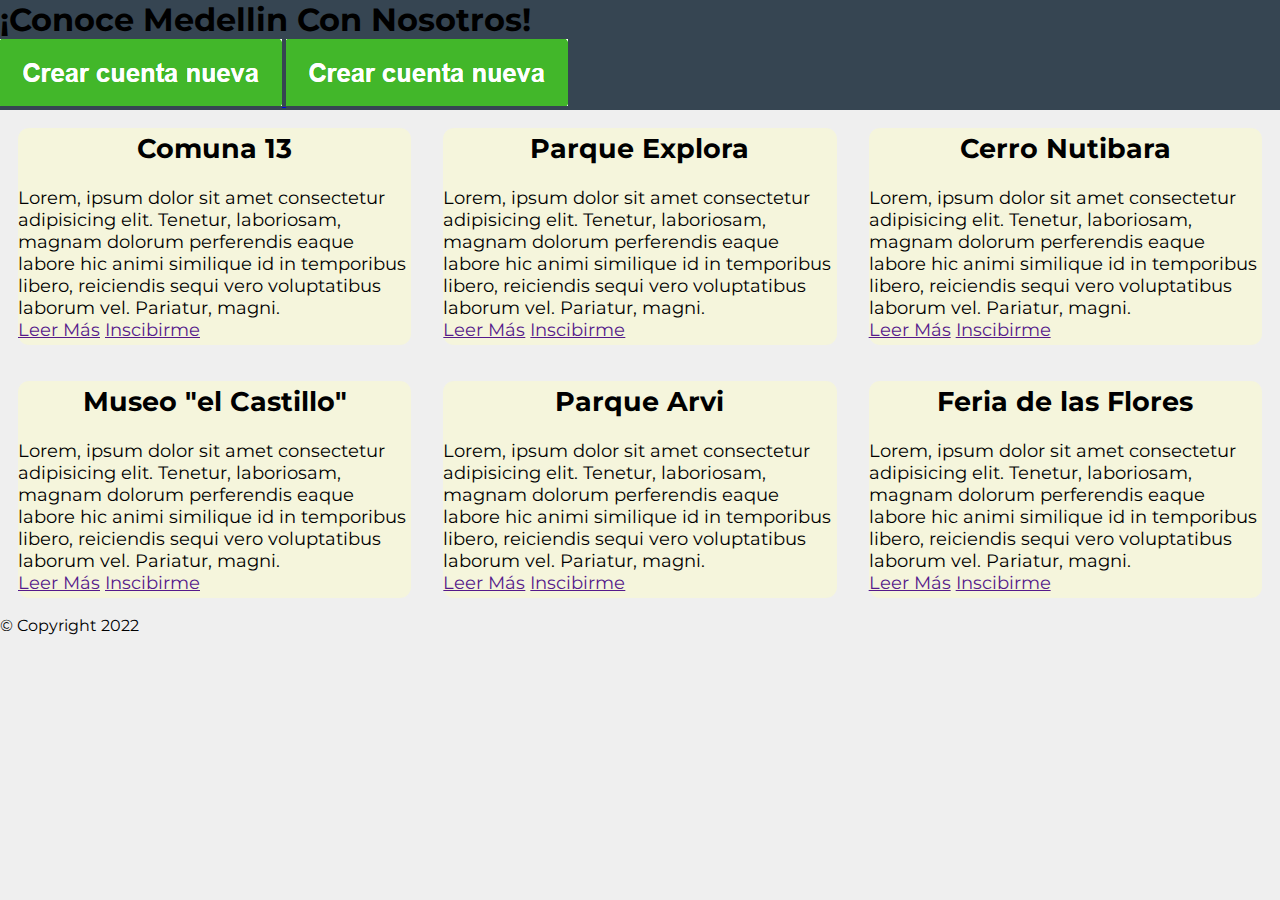
==== index.html @ aefee1b7 "fix html and css" ====
<!DOCTYPE html>
<html lang="en">
  <head>
    <meta charset="UTF-8" />
    <meta http-equiv="X-UA-Compatible" content="IE=edge" />
    <meta name="viewport" content="width=device-width, initial-scale=1.0" />
    <link rel="icon" href="imgs/icon.png" type="image/icon type" />
    <link rel="stylesheet" href="css/main.css" />
    <link rel="preconnect" href="https://fonts.googleapis.com" />
    <link rel="preconnect" href="https://fonts.gstatic.com" crossorigin />
    <link
      href="https://fonts.googleapis.com/css2?family=Montserrat:wght@200;400&family=Roboto+Mono:wght@100&display=swap"
      rel="stylesheet"
    />
    <title>The City Of Eternal Spring</title>
  </head>
  <body>
    <header>
      <span><h1>¡Conoce Medellin Con Nosotros!</h1></span>
      <a href="registro.html" type="blank"
        ><img src="imgs/crearCuenta.png" alt="" />
      </a>
      <a href="logIn.html" type="blank"
        ><img src="imgs/crearCuenta.png" alt="" />
      </a>
    </header>
    <section class="seccion1">
      <article>
        <h2>Comuna 13</h2>
        <img src="" alt="" />
        <p>
          Lorem, ipsum dolor sit amet consectetur adipisicing elit. Tenetur,
          laboriosam, magnam dolorum perferendis eaque labore hic animi
          similique id in temporibus libero, reiciendis sequi vero voluptatibus
          laborum vel. Pariatur, magni.
        </p>
        <a href="">Leer Más</a>
        <a href="">Inscibirme</a>
      </article>
      <article>
        <h2>Parque Explora</h2>
        <img src="" alt="" />
        <p>
          Lorem, ipsum dolor sit amet consectetur adipisicing elit. Tenetur,
          laboriosam, magnam dolorum perferendis eaque labore hic animi
          similique id in temporibus libero, reiciendis sequi vero voluptatibus
          laborum vel. Pariatur, magni.
        </p>
        <a href="">Leer Más</a>
        <a href="">Inscibirme</a>
      </article>
      <article>
        <h2>Cerro Nutibara</h2>
        <img src="" alt="" />
        <p>
          Lorem, ipsum dolor sit amet consectetur adipisicing elit. Tenetur,
          laboriosam, magnam dolorum perferendis eaque labore hic animi
          similique id in temporibus libero, reiciendis sequi vero voluptatibus
          laborum vel. Pariatur, magni.
        </p>
        <a href="">Leer Más</a>
        <a href="">Inscibirme</a>
      </article>
    </section>
    <section class="seccion2">
      <article>
        <h2>Museo "el Castillo"</h2>
        <img src="" alt="" />
        <p>
          Lorem, ipsum dolor sit amet consectetur adipisicing elit. Tenetur,
          laboriosam, magnam dolorum perferendis eaque labore hic animi
          similique id in temporibus libero, reiciendis sequi vero voluptatibus
          laborum vel. Pariatur, magni.
        </p>
        <a href="">Leer Más</a>
        <a href="">Inscibirme</a>
      </article>
      <article>
        <h2>Parque Arvi</h2>
        <img src="" alt="" />
        <p>
          Lorem, ipsum dolor sit amet consectetur adipisicing elit. Tenetur,
          laboriosam, magnam dolorum perferendis eaque labore hic animi
          similique id in temporibus libero, reiciendis sequi vero voluptatibus
          laborum vel. Pariatur, magni.
        </p>
        <a href="">Leer Más</a>
        <a href="">Inscibirme</a>
      </article>
      <article>
        <h2>Feria de las Flores</h2>
        <img src="" alt="" />
        <p>
          Lorem, ipsum dolor sit amet consectetur adipisicing elit. Tenetur,
          laboriosam, magnam dolorum perferendis eaque labore hic animi
          similique id in temporibus libero, reiciendis sequi vero voluptatibus
          laborum vel. Pariatur, magni.
        </p>
        <a href="">Leer Más</a>
        <a href="">Inscibirme</a>
      </article>
    </section>
    <footer>
      <section>
        <p>&copy; Copyright 2022</p>
      </section>
    </footer>
  </body>
</html>
---- css/main.css ----
* {
  margin: 0;
  padding: 0;
  box-sizing: boder-box;
}
html {
  font-family: "Montserrat", sans-serif;
}
body {
  background-color: #efefef;
}
header {
  background-color: #364552;
  float: inline;
}

.seccion1 {
  border: 5px;
  column-width: 33%;
  display: inline-flex;
  font-size: 18px;
  padding: 2px;
}
.seccion2 {
  border: 5px;
  column-width: 33%;
  display: inline-flex;
  font-size: 18px;
  padding: 2px;
}

section article {
  transition: box-shadow 0.3s ease;
  background-color: beige;
  margin: 1rem;
  border-radius: 0.7rem;
  padding: 0.25rem 0;
  cursor: pointer;
}
section article:hover {
  box-shadow: 0 0.1rem 0.4rem rgba(0, 0, 0, 3);
}
section h2 {
  text-align: center;
}

footer p {
  float: inline;
}
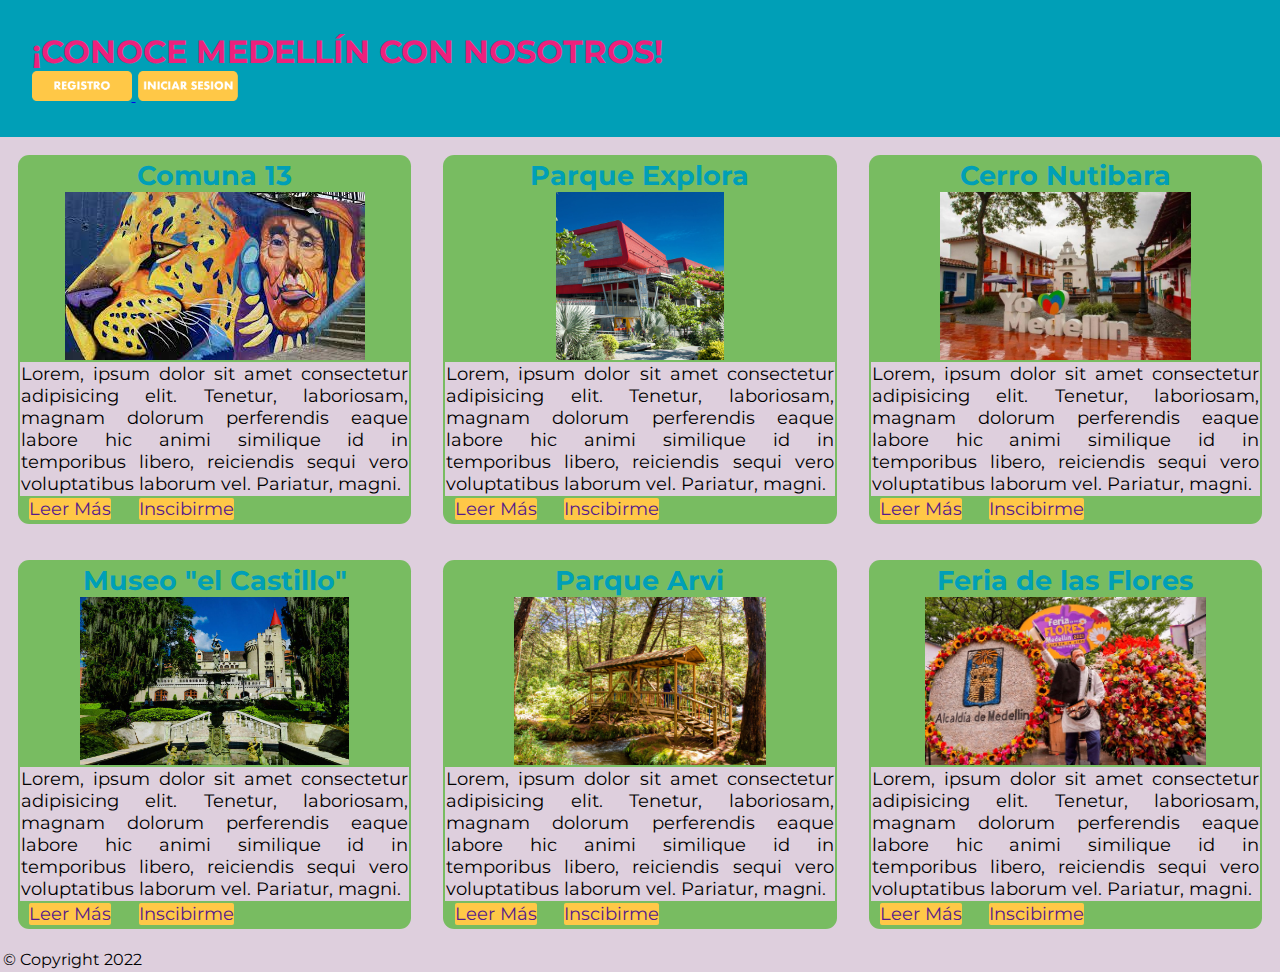
==== commit 250efefe: "images, change of css and html" ====
--- a/index.html
+++ b/index.html
@@ -16,88 +16,88 @@
   </head>
   <body>
     <header>
-      <span><h1>¡Conoce Medellin Con Nosotros!</h1></span>
+      <span><h1>¡CONOCE MEDELLÍN CON NOSOTROS!</h1></span>
       <a href="registro.html" type="blank"
-        ><img src="imgs/crearCuenta.png" alt="" />
+        ><img src="imgs/registro.png" height="30px" alt="" />
       </a>
       <a href="logIn.html" type="blank"
-        ><img src="imgs/crearCuenta.png" alt="" />
+        ><img src="imgs/iniciarSesion.png" height="30px" alt="" />
       </a>
     </header>
     <section class="seccion1">
       <article>
         <h2>Comuna 13</h2>
-        <img src="" alt="" />
+        <img src="imgs/comuna.png"height="168" alt="" />
         <p>
           Lorem, ipsum dolor sit amet consectetur adipisicing elit. Tenetur,
           laboriosam, magnam dolorum perferendis eaque labore hic animi
           similique id in temporibus libero, reiciendis sequi vero voluptatibus
           laborum vel. Pariatur, magni.
         </p>
-        <a href="">Leer Más</a>
-        <a href="">Inscibirme</a>
+        <a class="leer" href="">Leer Más</a>
+        <a class="ins"  href="">Inscibirme</a>
       </article>
       <article>
         <h2>Parque Explora</h2>
-        <img src="" alt="" />
+        <img src="imgs/parqueExplora.png"height="168" alt="" />
         <p>
           Lorem, ipsum dolor sit amet consectetur adipisicing elit. Tenetur,
           laboriosam, magnam dolorum perferendis eaque labore hic animi
           similique id in temporibus libero, reiciendis sequi vero voluptatibus
           laborum vel. Pariatur, magni.
         </p>
-        <a href="">Leer Más</a>
-        <a href="">Inscibirme</a>
+        <a class="leer" href="">Leer Más</a>
+        <a class="ins"  href="">Inscibirme</a>
       </article>
       <article>
         <h2>Cerro Nutibara</h2>
-        <img src="" alt="" />
+        <img src="imgs/cerroNutibara.png"height="168" alt="" />
         <p>
           Lorem, ipsum dolor sit amet consectetur adipisicing elit. Tenetur,
           laboriosam, magnam dolorum perferendis eaque labore hic animi
           similique id in temporibus libero, reiciendis sequi vero voluptatibus
           laborum vel. Pariatur, magni.
         </p>
-        <a href="">Leer Más</a>
-        <a href="">Inscibirme</a>
+        <a class="leer" href="">Leer Más</a>
+        <a class="ins"  href="">Inscibirme</a>
       </article>
     </section>
     <section class="seccion2">
       <article>
         <h2>Museo "el Castillo"</h2>
-        <img src="" alt="" />
+        <img src="imgs/castillo.png" height="168" alt="" />
         <p>
           Lorem, ipsum dolor sit amet consectetur adipisicing elit. Tenetur,
           laboriosam, magnam dolorum perferendis eaque labore hic animi
           similique id in temporibus libero, reiciendis sequi vero voluptatibus
           laborum vel. Pariatur, magni.
         </p>
-        <a href="">Leer Más</a>
-        <a href="">Inscibirme</a>
+        <a class="leer" href="">Leer Más</a>
+        <a class="ins"  href="">Inscibirme</a>
       </article>
       <article>
         <h2>Parque Arvi</h2>
-        <img src="" alt="" />
+        <img src="imgs/ParqueArvi.png" height="168px" alt="" />
         <p>
           Lorem, ipsum dolor sit amet consectetur adipisicing elit. Tenetur,
           laboriosam, magnam dolorum perferendis eaque labore hic animi
           similique id in temporibus libero, reiciendis sequi vero voluptatibus
           laborum vel. Pariatur, magni.
         </p>
-        <a href="">Leer Más</a>
-        <a href="">Inscibirme</a>
+        <a class="leer" href="">Leer Más</a>
+        <a class="ins"  href="">Inscibirme</a>
       </article>
       <article>
         <h2>Feria de las Flores</h2>
-        <img src="" alt="" />
+        <img src="imgs/feriaflores.png" height="168"alt="" />
         <p>
           Lorem, ipsum dolor sit amet consectetur adipisicing elit. Tenetur,
           laboriosam, magnam dolorum perferendis eaque labore hic animi
           similique id in temporibus libero, reiciendis sequi vero voluptatibus
           laborum vel. Pariatur, magni.
         </p>
-        <a href="">Leer Más</a>
-        <a href="">Inscibirme</a>
+        <a class="leer" href="">Leer Más</a>
+        <a class="ins"  href="">Inscibirme</a>
       </article>
     </section>
     <footer>
--- a/css/main.css
+++ b/css/main.css
@@ -7,11 +7,13 @@
   font-family: "Montserrat", sans-serif;
 }
 body {
-  background-color: #efefef;
+  background-color: #decfdd;
 }
 header {
-  background-color: #364552;
+  color: #ed217c;
+  background-color: #009fb7;
   float: inline;
+  padding: 2rem;
 }
 
 .seccion1 {
@@ -28,14 +30,40 @@
   font-size: 18px;
   padding: 2px;
 }
-
+section .leer{
+  margin: 0.7rem;
+  background-color: #ffc847;
+  text-decoration: none;
+  border-radius: 2px;
+  text-decoration: #364552;
+}
+section .ins{
+  margin: 0.7rem;
+  background-color: #ffc847;
+  text-decoration: none;
+  border-radius: 2px;
+  text-decoration: #364552;
+}
+section p{
+  margin: 2px;
+  padding: 1px;
+  background-color: #decfdd;
+  text-align: justify;
+}
+section h2{
+  color: #009fb7;
+}
 section article {
   transition: box-shadow 0.3s ease;
-  background-color: beige;
+  background-color: #78bc61;
   margin: 1rem;
   border-radius: 0.7rem;
   padding: 0.25rem 0;
   cursor: pointer;
+}
+section img{
+  display:block;
+  margin:auto
 }
 section article:hover {
   box-shadow: 0 0.1rem 0.4rem rgba(0, 0, 0, 3);
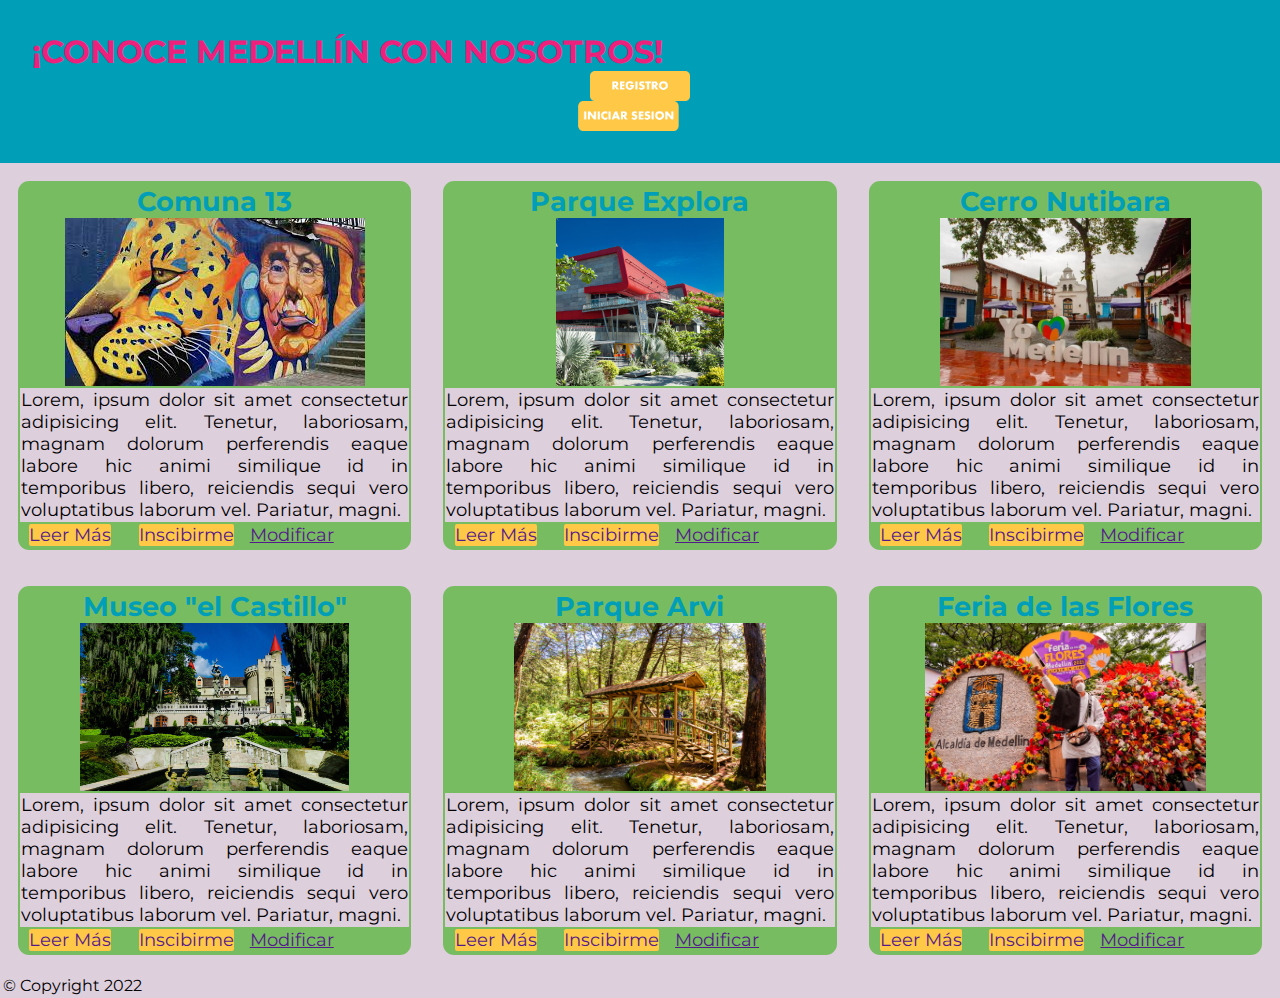
==== commit cf7f0275: "adding new features" ====
--- a/index.html
+++ b/index.html
@@ -1,109 +1,117 @@
-<!DOCTYPE html>
-<html lang="en">
-  <head>
-    <meta charset="UTF-8" />
-    <meta http-equiv="X-UA-Compatible" content="IE=edge" />
-    <meta name="viewport" content="width=device-width, initial-scale=1.0" />
-    <link rel="icon" href="imgs/icon.png" type="image/icon type" />
-    <link rel="stylesheet" href="css/main.css" />
-    <link rel="preconnect" href="https://fonts.googleapis.com" />
-    <link rel="preconnect" href="https://fonts.gstatic.com" crossorigin />
-    <link
-      href="https://fonts.googleapis.com/css2?family=Montserrat:wght@200;400&family=Roboto+Mono:wght@100&display=swap"
-      rel="stylesheet"
-    />
-    <title>The City Of Eternal Spring</title>
-  </head>
-  <body>
-    <header>
-      <span><h1>¡CONOCE MEDELLÍN CON NOSOTROS!</h1></span>
-      <a href="registro.html" type="blank"
-        ><img src="imgs/registro.png" height="30px" alt="" />
-      </a>
-      <a href="logIn.html" type="blank"
-        ><img src="imgs/iniciarSesion.png" height="30px" alt="" />
-      </a>
-    </header>
-    <section class="seccion1">
-      <article>
-        <h2>Comuna 13</h2>
-        <img src="imgs/comuna.png"height="168" alt="" />
-        <p>
-          Lorem, ipsum dolor sit amet consectetur adipisicing elit. Tenetur,
-          laboriosam, magnam dolorum perferendis eaque labore hic animi
-          similique id in temporibus libero, reiciendis sequi vero voluptatibus
-          laborum vel. Pariatur, magni.
-        </p>
-        <a class="leer" href="">Leer Más</a>
-        <a class="ins"  href="">Inscibirme</a>
-      </article>
-      <article>
-        <h2>Parque Explora</h2>
-        <img src="imgs/parqueExplora.png"height="168" alt="" />
-        <p>
-          Lorem, ipsum dolor sit amet consectetur adipisicing elit. Tenetur,
-          laboriosam, magnam dolorum perferendis eaque labore hic animi
-          similique id in temporibus libero, reiciendis sequi vero voluptatibus
-          laborum vel. Pariatur, magni.
-        </p>
-        <a class="leer" href="">Leer Más</a>
-        <a class="ins"  href="">Inscibirme</a>
-      </article>
-      <article>
-        <h2>Cerro Nutibara</h2>
-        <img src="imgs/cerroNutibara.png"height="168" alt="" />
-        <p>
-          Lorem, ipsum dolor sit amet consectetur adipisicing elit. Tenetur,
-          laboriosam, magnam dolorum perferendis eaque labore hic animi
-          similique id in temporibus libero, reiciendis sequi vero voluptatibus
-          laborum vel. Pariatur, magni.
-        </p>
-        <a class="leer" href="">Leer Más</a>
-        <a class="ins"  href="">Inscibirme</a>
-      </article>
-    </section>
-    <section class="seccion2">
-      <article>
-        <h2>Museo "el Castillo"</h2>
-        <img src="imgs/castillo.png" height="168" alt="" />
-        <p>
-          Lorem, ipsum dolor sit amet consectetur adipisicing elit. Tenetur,
-          laboriosam, magnam dolorum perferendis eaque labore hic animi
-          similique id in temporibus libero, reiciendis sequi vero voluptatibus
-          laborum vel. Pariatur, magni.
-        </p>
-        <a class="leer" href="">Leer Más</a>
-        <a class="ins"  href="">Inscibirme</a>
-      </article>
-      <article>
-        <h2>Parque Arvi</h2>
-        <img src="imgs/ParqueArvi.png" height="168px" alt="" />
-        <p>
-          Lorem, ipsum dolor sit amet consectetur adipisicing elit. Tenetur,
-          laboriosam, magnam dolorum perferendis eaque labore hic animi
-          similique id in temporibus libero, reiciendis sequi vero voluptatibus
-          laborum vel. Pariatur, magni.
-        </p>
-        <a class="leer" href="">Leer Más</a>
-        <a class="ins"  href="">Inscibirme</a>
-      </article>
-      <article>
-        <h2>Feria de las Flores</h2>
-        <img src="imgs/feriaflores.png" height="168"alt="" />
-        <p>
-          Lorem, ipsum dolor sit amet consectetur adipisicing elit. Tenetur,
-          laboriosam, magnam dolorum perferendis eaque labore hic animi
-          similique id in temporibus libero, reiciendis sequi vero voluptatibus
-          laborum vel. Pariatur, magni.
-        </p>
-        <a class="leer" href="">Leer Más</a>
-        <a class="ins"  href="">Inscibirme</a>
-      </article>
-    </section>
-    <footer>
-      <section>
-        <p>&copy; Copyright 2022</p>
-      </section>
-    </footer>
-  </body>
-</html>
+<!DOCTYPE html>
+<html lang="en">
+  <head>
+    <meta charset="UTF-8" />
+    <meta http-equiv="X-UA-Compatible" content="IE=edge" />
+    <meta name="viewport" content="width=device-width, initial-scale=1.0" />
+    <link rel="icon" href="imgs/icon.png" type="image/icon type" />
+    <link rel="stylesheet" href="css/main.css" />
+    <link rel="preconnect" href="https://fonts.googleapis.com" />
+    <link rel="preconnect" href="https://fonts.gstatic.com" crossorigin />
+    <link
+      href="https://fonts.googleapis.com/css2?family=Montserrat:wght@200;400&family=Roboto+Mono:wght@100&display=swap"
+      rel="stylesheet"
+    />
+    <title>The City Of Eternal Spring</title>
+  </head>
+  <body>
+    <header>
+      <span><h1>¡CONOCE MEDELLÍN CON NOSOTROS!</h1></span>
+      <section>
+        <a id="boton1" href="registro.html" type="blank"
+          ><img src="imgs/registro.png" height="30px" alt="" />
+        </a>
+        <a id="boton2" href="logIn.html" type="blank"
+          ><img src="imgs/iniciarSesion.png" height="30px" alt="" />
+        </a>
+      </section>
+    </header>
+    <section class="seccion1">
+      <article>
+        <h2>Comuna 13</h2>
+        <img src="imgs/comuna.png" height="168" alt="" />
+        <p>
+          Lorem, ipsum dolor sit amet consectetur adipisicing elit. Tenetur,
+          laboriosam, magnam dolorum perferendis eaque labore hic animi
+          similique id in temporibus libero, reiciendis sequi vero voluptatibus
+          laborum vel. Pariatur, magni.
+        </p>
+        <a class="leer" href="">Leer Más</a>
+        <a class="ins" href="">Inscibirme</a>
+        <a class="mod" href="">Modificar</a>
+      </article>
+      <article>
+        <h2>Parque Explora</h2>
+        <img src="imgs/parqueExplora.png" height="168" alt="" />
+        <p>
+          Lorem, ipsum dolor sit amet consectetur adipisicing elit. Tenetur,
+          laboriosam, magnam dolorum perferendis eaque labore hic animi
+          similique id in temporibus libero, reiciendis sequi vero voluptatibus
+          laborum vel. Pariatur, magni.
+        </p>
+        <a class="leer" href="">Leer Más</a>
+        <a class="ins" href="">Inscibirme</a>
+        <a class="mod" href="">Modificar</a>
+      </article>
+      <article>
+        <h2>Cerro Nutibara</h2>
+        <img src="imgs/cerroNutibara.png" height="168" alt="" />
+        <p>
+          Lorem, ipsum dolor sit amet consectetur adipisicing elit. Tenetur,
+          laboriosam, magnam dolorum perferendis eaque labore hic animi
+          similique id in temporibus libero, reiciendis sequi vero voluptatibus
+          laborum vel. Pariatur, magni.
+        </p>
+        <a class="leer" href="">Leer Más</a>
+        <a class="ins" href="">Inscibirme</a>
+        <a class="mod" href="">Modificar</a>
+      </article>
+    </section>
+    <section class="seccion2">
+      <article>
+        <h2>Museo "el Castillo"</h2>
+        <img src="imgs/castillo.png" height="168" alt="" />
+        <p>
+          Lorem, ipsum dolor sit amet consectetur adipisicing elit. Tenetur,
+          laboriosam, magnam dolorum perferendis eaque labore hic animi
+          similique id in temporibus libero, reiciendis sequi vero voluptatibus
+          laborum vel. Pariatur, magni.
+        </p>
+        <a class="leer" href="">Leer Más</a>
+        <a class="ins" href="">Inscibirme</a>
+        <a class="mod" href="">Modificar</a>
+      </article>
+      <article>
+        <h2>Parque Arvi</h2>
+        <img src="imgs/ParqueArvi.png" height="168px" alt="" />
+        <p>
+          Lorem, ipsum dolor sit amet consectetur adipisicing elit. Tenetur,
+          laboriosam, magnam dolorum perferendis eaque labore hic animi
+          similique id in temporibus libero, reiciendis sequi vero voluptatibus
+          laborum vel. Pariatur, magni.
+        </p>
+        <a class="leer" href="">Leer Más</a>
+        <a class="ins" href="">Inscibirme</a>
+        <a class="mod" href="">Modificar</a>
+      </article>
+      <article>
+        <h2>Feria de las Flores</h2>
+        <img src="imgs/feriaflores.png" height="168" alt="" />
+        <p>
+          Lorem, ipsum dolor sit amet consectetur adipisicing elit. Tenetur,
+          laboriosam, magnam dolorum perferendis eaque labore hic animi
+          similique id in temporibus libero, reiciendis sequi vero voluptatibus
+          laborum vel. Pariatur, magni.
+        </p>
+        <a class="leer" href="">Leer Más</a>
+        <a class="ins" href="">Inscibirme</a>
+        <a class="mod" href="">Modificar</a>
+      </article>
+    </section>
+    <footer>
+      <section>
+        <p>&copy; Copyright 2022</p>
+      </section>
+    </footer>
+  </body>
+</html>
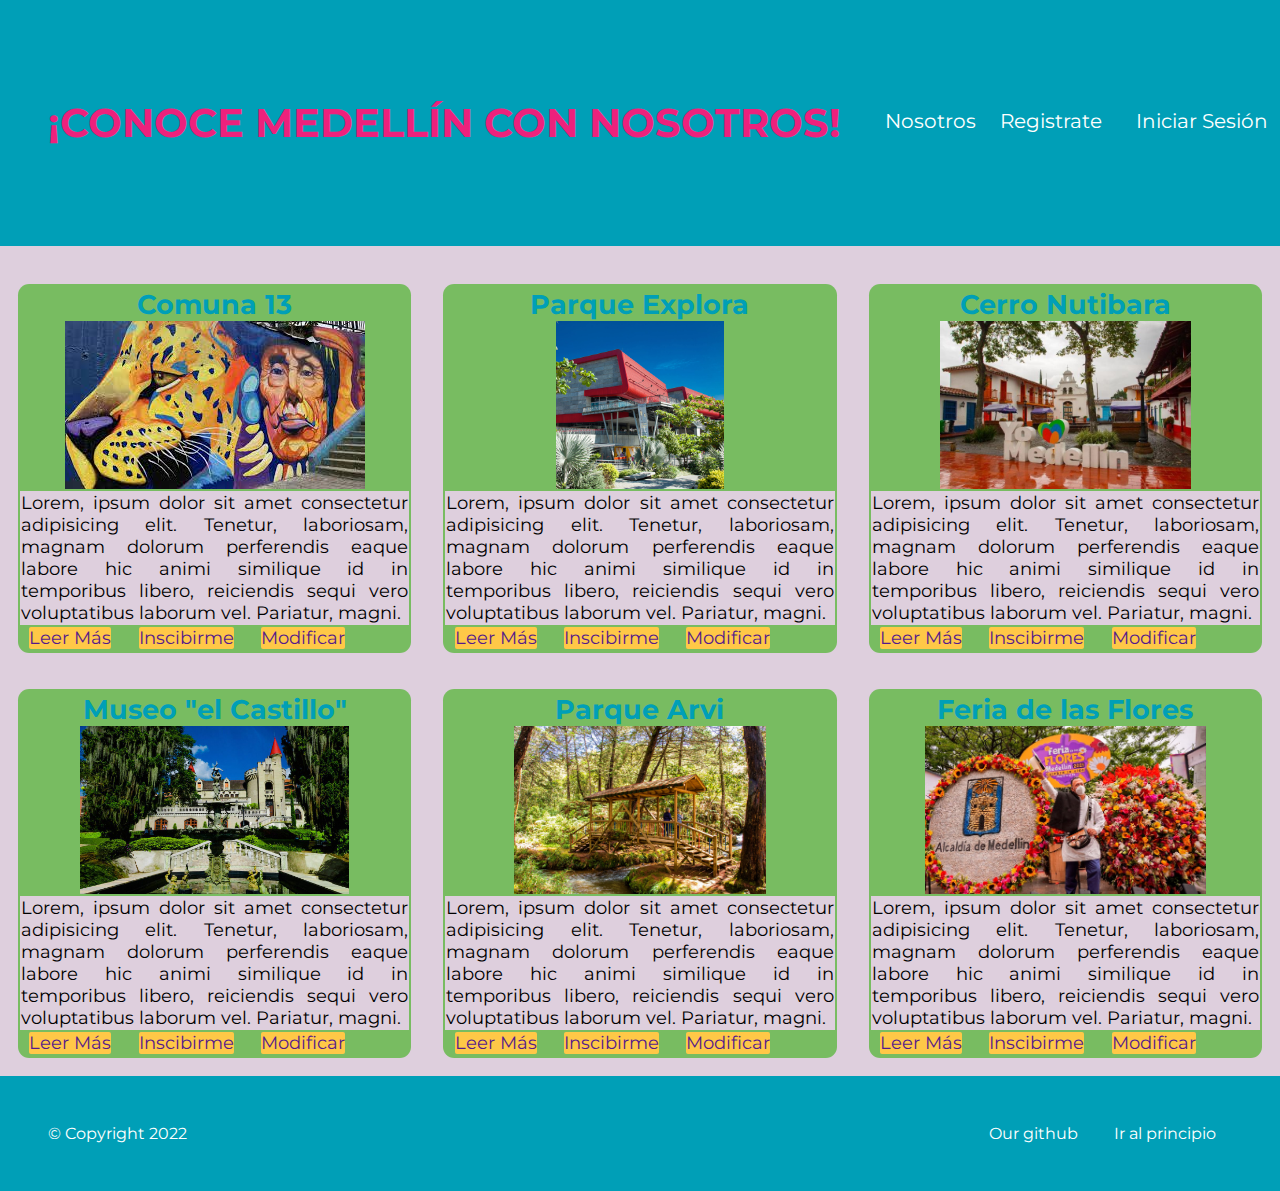
==== commit fb31be25: "html and css modification" ====
--- a/index.html
+++ b/index.html
@@ -15,16 +15,15 @@
     <title>The City Of Eternal Spring</title>
   </head>
   <body>
-    <header>
-      <span><h1>¡CONOCE MEDELLÍN CON NOSOTROS!</h1></span>
-      <section>
-        <a id="boton1" href="registro.html" type="blank"
-          ><img src="imgs/registro.png" height="30px" alt="" />
-        </a>
-        <a id="boton2" href="logIn.html" type="blank"
-          ><img src="imgs/iniciarSesion.png" height="30px" alt="" />
-        </a>
-      </section>
+    <header id="header">
+      <div class="logo">
+        <h1>¡CONOCE MEDELLÍN CON NOSOTROS!</h1>
+      </div>
+      <nav>
+        <a id="boton3" href="nosotros.html" target="blank">Nosotros</a>
+        <a id="boton1" href="registro.html" target="blank">Registrate </a>
+        <a id="boton2" href="logIn.html" target="blank">Iniciar Sesión </a>
+      </nav>
     </header>
     <section class="seccion1">
       <article>
@@ -36,9 +35,11 @@
           similique id in temporibus libero, reiciendis sequi vero voluptatibus
           laborum vel. Pariatur, magni.
         </p>
-        <a class="leer" href="">Leer Más</a>
-        <a class="ins" href="">Inscibirme</a>
-        <a class="mod" href="">Modificar</a>
+        <div>
+          <a class="leer" href="">Leer Más</a>
+          <a class="ins" href="">Inscibirme</a>
+          <a class="mod" href="">Modificar</a>
+        </div>
       </article>
       <article>
         <h2>Parque Explora</h2>
@@ -49,9 +50,11 @@
           similique id in temporibus libero, reiciendis sequi vero voluptatibus
           laborum vel. Pariatur, magni.
         </p>
-        <a class="leer" href="">Leer Más</a>
-        <a class="ins" href="">Inscibirme</a>
-        <a class="mod" href="">Modificar</a>
+        <div>
+          <a class="leer" href="">Leer Más</a>
+          <a class="ins" href="">Inscibirme</a>
+          <a class="mod" href="">Modificar</a>
+        </div>
       </article>
       <article>
         <h2>Cerro Nutibara</h2>
@@ -62,9 +65,11 @@
           similique id in temporibus libero, reiciendis sequi vero voluptatibus
           laborum vel. Pariatur, magni.
         </p>
-        <a class="leer" href="">Leer Más</a>
-        <a class="ins" href="">Inscibirme</a>
-        <a class="mod" href="">Modificar</a>
+        <div>
+          <a class="leer" href="">Leer Más</a>
+          <a class="ins" href="">Inscibirme</a>
+          <a class="mod" href="">Modificar</a>
+        </div>
       </article>
     </section>
     <section class="seccion2">
@@ -77,9 +82,11 @@
           similique id in temporibus libero, reiciendis sequi vero voluptatibus
           laborum vel. Pariatur, magni.
         </p>
-        <a class="leer" href="">Leer Más</a>
-        <a class="ins" href="">Inscibirme</a>
-        <a class="mod" href="">Modificar</a>
+        <div>
+          <a class="leer" href="">Leer Más</a>
+          <a class="ins" href="">Inscibirme</a>
+          <a class="mod" href="">Modificar</a>
+        </div>
       </article>
       <article>
         <h2>Parque Arvi</h2>
@@ -90,9 +97,11 @@
           similique id in temporibus libero, reiciendis sequi vero voluptatibus
           laborum vel. Pariatur, magni.
         </p>
-        <a class="leer" href="">Leer Más</a>
-        <a class="ins" href="">Inscibirme</a>
-        <a class="mod" href="">Modificar</a>
+        <div>
+          <a class="leer" href="">Leer Más</a>
+          <a class="ins" href="">Inscibirme</a>
+          <a class="mod" href="">Modificar</a>
+        </div>
       </article>
       <article>
         <h2>Feria de las Flores</h2>
@@ -103,15 +112,19 @@
           similique id in temporibus libero, reiciendis sequi vero voluptatibus
           laborum vel. Pariatur, magni.
         </p>
-        <a class="leer" href="">Leer Más</a>
-        <a class="ins" href="">Inscibirme</a>
-        <a class="mod" href="">Modificar</a>
+        <div>
+          <a class="leer" href="">Leer Más</a>
+          <a class="ins" href="">Inscibirme</a>
+          <a class="mod" href="">Modificar</a>
+        </div>
       </article>
     </section>
     <footer>
       <section>
-        <p>&copy; Copyright 2022</p>
+        <a href="https://github.com/mariagomezv/amazingPlaces">Our github</a>
+        <a href="#header">Ir al principio</a>
       </section>
+      <p>&copy; Copyright 2022</p>
     </footer>
   </body>
 </html>
--- a/css/main.css
+++ b/css/main.css
@@ -9,13 +9,46 @@
 body {
   background-color: #decfdd;
 }
+header{
+  background-color: #009fb7;
+  padding: 3rem;
+  line-height: 200px;
+  margin-bottom: 20px;
+}
 header {
+  background-color: #009fb7;
+  width: 100%;
+  overflow: hidden;
+  margin-bottom: 20px;
+}
+header .logo{
   color: #ed217c;
-  background-color: #009fb7;
-  float: inline;
-  padding: 2rem;
+  font-size:20px; 
+  line-height : 150px;
+  float: left;
 }
-
+header nav{
+  float: right;
+  line-height: 150px;
+}
+ header nav a{
+  display: inline-block;
+  color: #ffff;
+  text-decoration: none;
+  padding: 10px 10px;
+  line-height: normal;
+  font-size: 20px;
+  -webkit-transition: all 500ms ease;
+  -o-transition: all 500ms ease;
+  transition: all 500ms ease;
+}
+header #boton2{
+  margin: 0 50px 0 10px;
+}
+header nav a:hover{
+  background: #ffc847 ;
+  border-radius: 50px;
+} 
 .seccion1 {
   border: 5px;
   column-width: 33%;
@@ -38,6 +71,13 @@
   text-decoration: #364552;
 }
 section .ins{
+  margin: 0.7rem;
+  background-color: #ffc847;
+  text-decoration: none;
+  border-radius: 2px;
+  text-decoration: #364552;
+}
+section .mod{
   margin: 0.7rem;
   background-color: #ffc847;
   text-decoration: none;
@@ -71,7 +111,18 @@
 section h2 {
   text-align: center;
 }
-
-footer p {
-  float: inline;
+footer{
+  background-color: #009fb7;
+  padding: 3rem;
+  color: #ffff;
 }
+footer section{ 
+  float: right;
+  align-items: center;
+  background: none;
+}
+footer a{
+  color: #ffff;
+  text-decoration: none;
+  padding: 1rem;
+}
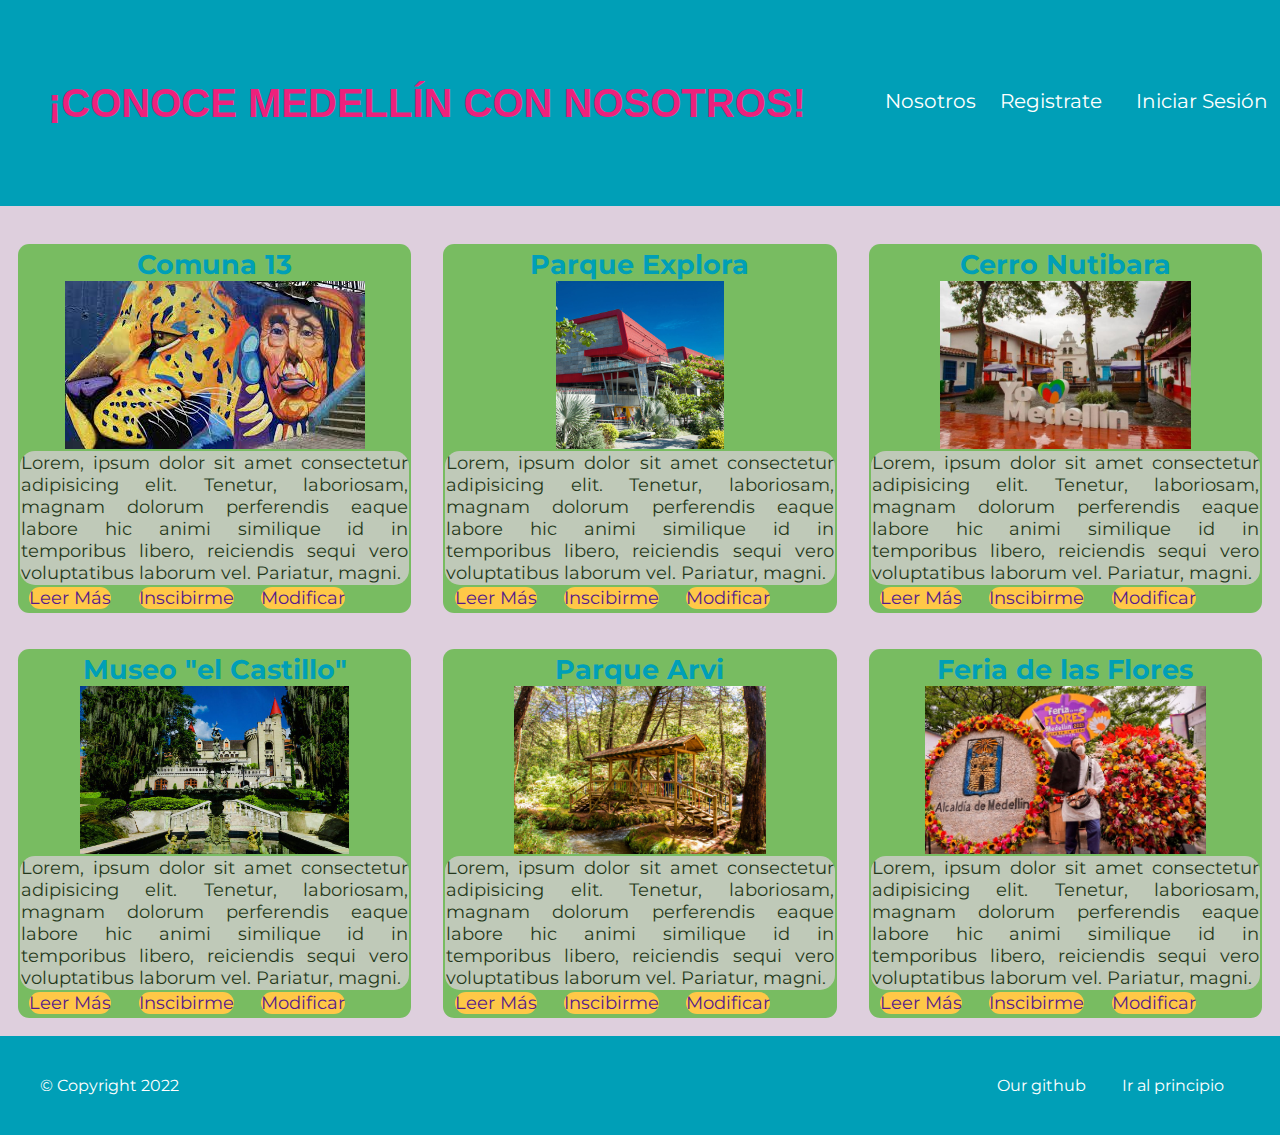
==== commit 26e75ad6: "login and registro modified css and html" ====
--- a/index.html
+++ b/index.html
@@ -16,6 +16,7 @@
   </head>
   <body>
     <header id="header">
+      <!-- <img src="imgs/primavera.png" alt=""> -->
       <div class="logo">
         <h1>¡CONOCE MEDELLÍN CON NOSOTROS!</h1>
       </div>
--- a/css/main.css
+++ b/css/main.css
@@ -24,12 +24,13 @@
 header .logo{
   color: #ed217c;
   font-size:20px; 
-  line-height : 150px;
+  line-height : 110px;
   float: left;
+  font-family: 'Gill Sans', 'Gill Sans MT', Calibri, 'Trebuchet MS', sans-serif;
 }
 header nav{
   float: right;
-  line-height: 150px;
+  line-height: 110px;
 }
  header nav a{
   display: inline-block;
@@ -69,6 +70,7 @@
   text-decoration: none;
   border-radius: 2px;
   text-decoration: #364552;
+  border-radius: 15px;
 }
 section .ins{
   margin: 0.7rem;
@@ -76,6 +78,7 @@
   text-decoration: none;
   border-radius: 2px;
   text-decoration: #364552;
+  border-radius: 15px;
 }
 section .mod{
   margin: 0.7rem;
@@ -83,12 +86,15 @@
   text-decoration: none;
   border-radius: 2px;
   text-decoration: #364552;
+  border-radius: 15px;
 }
 section p{
   margin: 2px;
   padding: 1px;
   background-color: #decfdd;
   text-align: justify;
+  opacity: 70%;
+  border-radius: 15px;
 }
 section h2{
   color: #009fb7;
@@ -113,7 +119,7 @@
 }
 footer{
   background-color: #009fb7;
-  padding: 3rem;
+  padding: 2.5rem;
   color: #ffff;
 }
 footer section{ 
@@ -126,3 +132,4 @@
   text-decoration: none;
   padding: 1rem;
 }
+
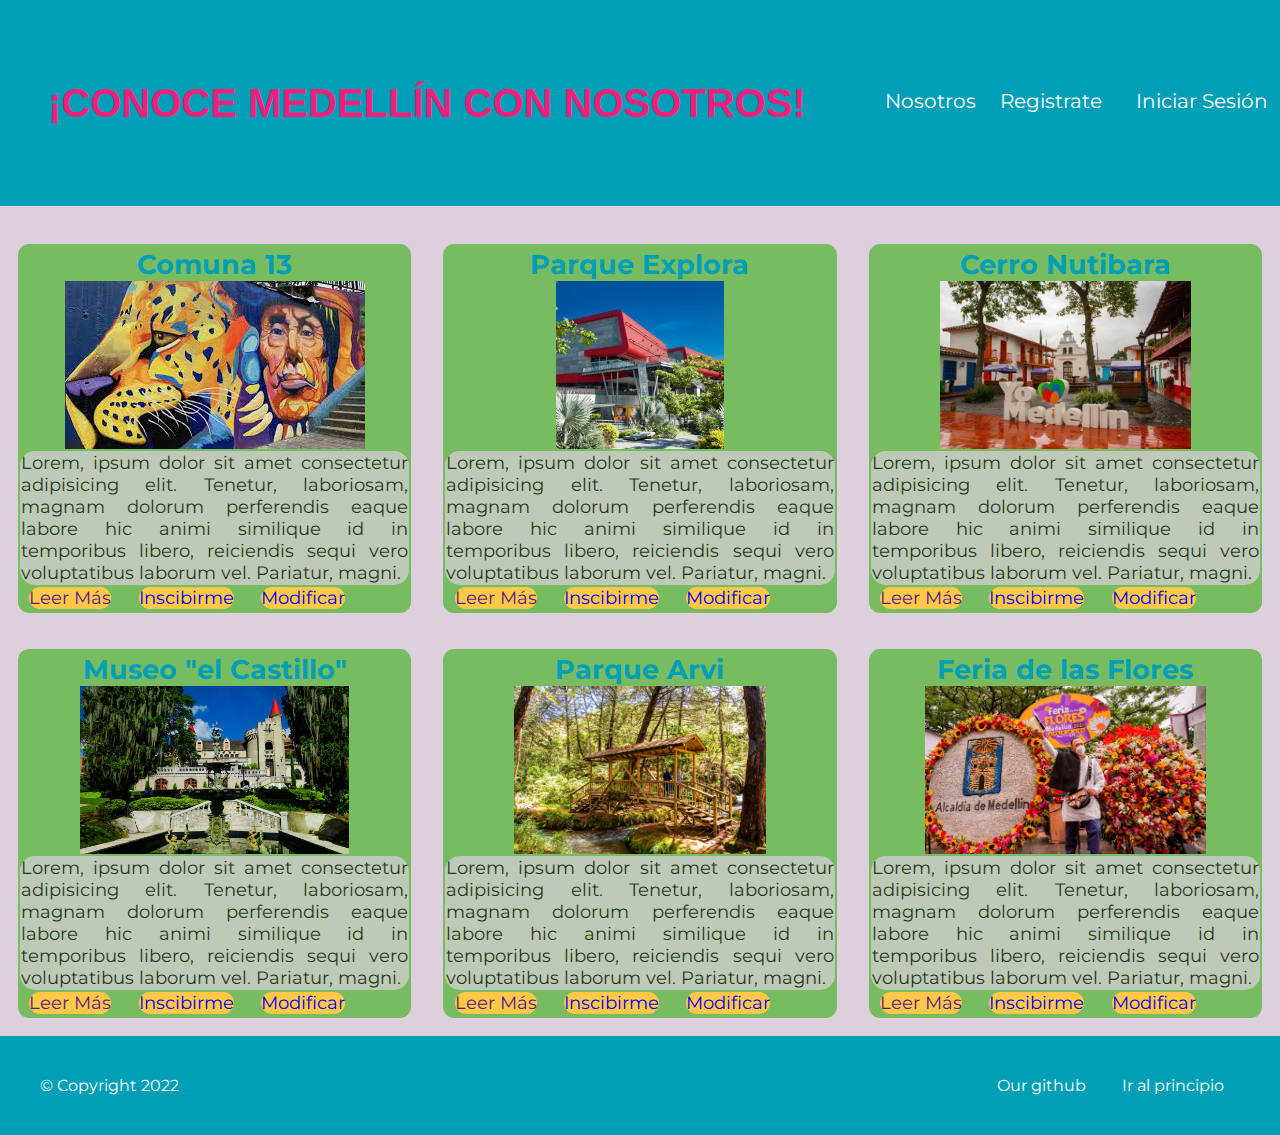
==== commit 923b69ca: "Add pagex in progress" ====
--- a/index.html
+++ b/index.html
@@ -38,8 +38,8 @@
         </p>
         <div>
           <a class="leer" href="">Leer Más</a>
-          <a class="ins" href="">Inscibirme</a>
-          <a class="mod" href="">Modificar</a>
+          <a class="ins" href="pagex.html">Inscibirme</a>
+          <a class="mod" href="pagex.html">Modificar</a>
         </div>
       </article>
       <article>
@@ -53,8 +53,8 @@
         </p>
         <div>
           <a class="leer" href="">Leer Más</a>
-          <a class="ins" href="">Inscibirme</a>
-          <a class="mod" href="">Modificar</a>
+          <a class="ins" href="pagex.html">Inscibirme</a>
+          <a class="mod" href="pagex.html">Modificar</a>
         </div>
       </article>
       <article>
@@ -68,8 +68,8 @@
         </p>
         <div>
           <a class="leer" href="">Leer Más</a>
-          <a class="ins" href="">Inscibirme</a>
-          <a class="mod" href="">Modificar</a>
+          <a class="ins" href="pagex.html">Inscibirme</a>
+          <a class="mod" href="pagex.html">Modificar</a>
         </div>
       </article>
     </section>
@@ -85,8 +85,8 @@
         </p>
         <div>
           <a class="leer" href="">Leer Más</a>
-          <a class="ins" href="">Inscibirme</a>
-          <a class="mod" href="">Modificar</a>
+          <a class="ins" href="pagex.html">Inscibirme</a>
+          <a class="mod" href="pagex.html">Modificar</a>
         </div>
       </article>
       <article>
@@ -100,8 +100,8 @@
         </p>
         <div>
           <a class="leer" href="">Leer Más</a>
-          <a class="ins" href="">Inscibirme</a>
-          <a class="mod" href="">Modificar</a>
+          <a class="ins" href="pagex.html">Inscibirme</a>
+          <a class="mod" href="pagex.html">Modificar</a>
         </div>
       </article>
       <article>
@@ -115,8 +115,8 @@
         </p>
         <div>
           <a class="leer" href="">Leer Más</a>
-          <a class="ins" href="">Inscibirme</a>
-          <a class="mod" href="">Modificar</a>
+          <a class="ins" href="pagex.html">Inscibirme</a>
+          <a class="mod" href="pagex.html">Modificar</a>
         </div>
       </article>
     </section>
--- a/css/main.css
+++ b/css/main.css
@@ -132,4 +132,16 @@
   text-decoration: none;
   padding: 1rem;
 }
-
+.nosotros h1{
+  text-align: center;
+}
+.superior {
+  border: 5px;
+  column-width: 50%;
+  display: inline-flexbox;
+  font-size: 18px;
+  padding: 2px;
+}
+.nosotros{
+  text-align: center;
+}
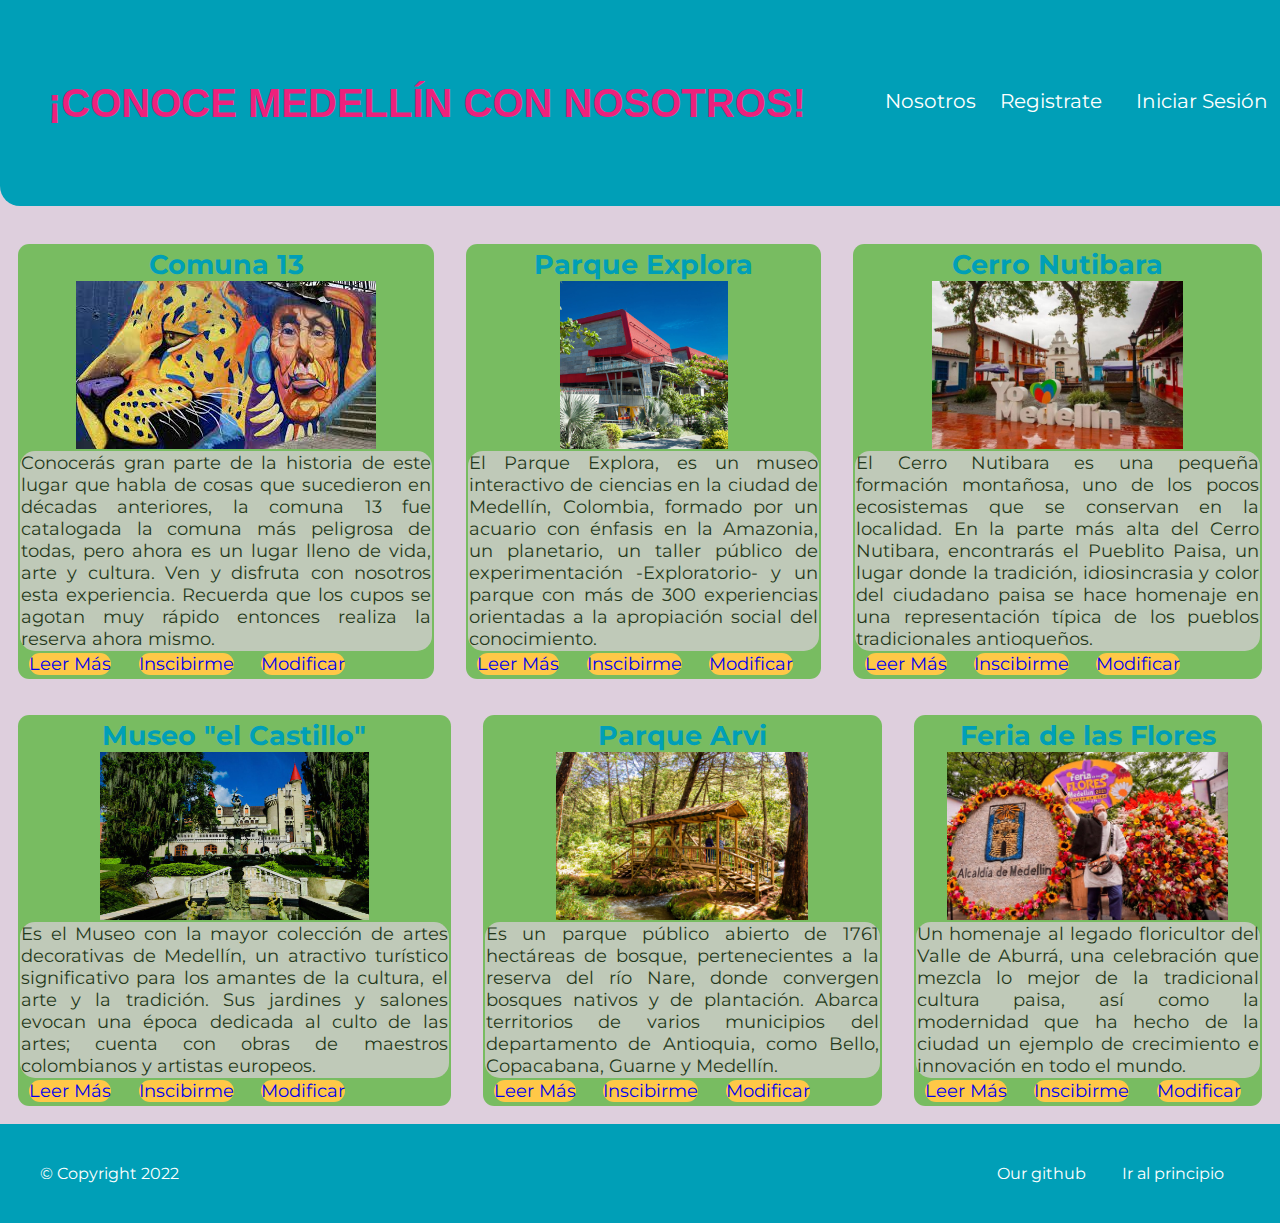
==== commit c230c3e4: "change the text on index.html" ====
--- a/index.html
+++ b/index.html
@@ -26,100 +26,107 @@
         <a id="boton2" href="logIn.html" target="blank">Iniciar Sesión </a>
       </nav>
     </header>
-    <section class="seccion1">
-      <article>
-        <h2>Comuna 13</h2>
-        <img src="imgs/comuna.png" height="168" alt="" />
-        <p>
-          Lorem, ipsum dolor sit amet consectetur adipisicing elit. Tenetur,
-          laboriosam, magnam dolorum perferendis eaque labore hic animi
-          similique id in temporibus libero, reiciendis sequi vero voluptatibus
-          laborum vel. Pariatur, magni.
-        </p>
-        <div>
-          <a class="leer" href="">Leer Más</a>
-          <a class="ins" href="pagex.html">Inscibirme</a>
-          <a class="mod" href="pagex.html">Modificar</a>
-        </div>
-      </article>
-      <article>
-        <h2>Parque Explora</h2>
-        <img src="imgs/parqueExplora.png" height="168" alt="" />
-        <p>
-          Lorem, ipsum dolor sit amet consectetur adipisicing elit. Tenetur,
-          laboriosam, magnam dolorum perferendis eaque labore hic animi
-          similique id in temporibus libero, reiciendis sequi vero voluptatibus
-          laborum vel. Pariatur, magni.
-        </p>
-        <div>
-          <a class="leer" href="">Leer Más</a>
-          <a class="ins" href="pagex.html">Inscibirme</a>
-          <a class="mod" href="pagex.html">Modificar</a>
-        </div>
-      </article>
-      <article>
-        <h2>Cerro Nutibara</h2>
-        <img src="imgs/cerroNutibara.png" height="168" alt="" />
-        <p>
-          Lorem, ipsum dolor sit amet consectetur adipisicing elit. Tenetur,
-          laboriosam, magnam dolorum perferendis eaque labore hic animi
-          similique id in temporibus libero, reiciendis sequi vero voluptatibus
-          laborum vel. Pariatur, magni.
-        </p>
-        <div>
-          <a class="leer" href="">Leer Más</a>
-          <a class="ins" href="pagex.html">Inscibirme</a>
-          <a class="mod" href="pagex.html">Modificar</a>
-        </div>
-      </article>
-    </section>
-    <section class="seccion2">
-      <article>
-        <h2>Museo "el Castillo"</h2>
-        <img src="imgs/castillo.png" height="168" alt="" />
-        <p>
-          Lorem, ipsum dolor sit amet consectetur adipisicing elit. Tenetur,
-          laboriosam, magnam dolorum perferendis eaque labore hic animi
-          similique id in temporibus libero, reiciendis sequi vero voluptatibus
-          laborum vel. Pariatur, magni.
-        </p>
-        <div>
-          <a class="leer" href="">Leer Más</a>
-          <a class="ins" href="pagex.html">Inscibirme</a>
-          <a class="mod" href="pagex.html">Modificar</a>
-        </div>
-      </article>
-      <article>
-        <h2>Parque Arvi</h2>
-        <img src="imgs/ParqueArvi.png" height="168px" alt="" />
-        <p>
-          Lorem, ipsum dolor sit amet consectetur adipisicing elit. Tenetur,
-          laboriosam, magnam dolorum perferendis eaque labore hic animi
-          similique id in temporibus libero, reiciendis sequi vero voluptatibus
-          laborum vel. Pariatur, magni.
-        </p>
-        <div>
-          <a class="leer" href="">Leer Más</a>
-          <a class="ins" href="pagex.html">Inscibirme</a>
-          <a class="mod" href="pagex.html">Modificar</a>
-        </div>
-      </article>
-      <article>
-        <h2>Feria de las Flores</h2>
-        <img src="imgs/feriaflores.png" height="168" alt="" />
-        <p>
-          Lorem, ipsum dolor sit amet consectetur adipisicing elit. Tenetur,
-          laboriosam, magnam dolorum perferendis eaque labore hic animi
-          similique id in temporibus libero, reiciendis sequi vero voluptatibus
-          laborum vel. Pariatur, magni.
-        </p>
-        <div>
-          <a class="leer" href="">Leer Más</a>
-          <a class="ins" href="pagex.html">Inscibirme</a>
-          <a class="mod" href="pagex.html">Modificar</a>
-        </div>
-      </article>
-    </section>
+    <div class="resp">
+      <section class="seccion1">
+        <article>
+          <h2>Comuna 13</h2>
+          <img src="imgs/comuna.png" height="168" alt="" />
+          <p>
+            Conocerás gran parte de la historia de este lugar
+            que habla de cosas que sucedieron en décadas anteriores, la
+            comuna 13 fue catalogada la comuna más peligrosa de todas, pero ahora
+            es un lugar lleno de vida, arte y cultura. Ven y disfruta con nosotros esta experiencia.
+            Recuerda que los cupos se agotan muy rápido entonces realiza la
+            reserva ahora mismo.
+          </p>
+          <div>
+            <a class="leer" href="https://tourcomuna13.paisatoursesmedellin.com/">Leer Más</a>
+            <a class="ins" href="pagex.html">Inscibirme</a>
+            <a class="mod" href="pagex.html">Modificar</a>
+          </div>
+        </article>
+        <article>
+          <h2>Parque Explora</h2>
+          <img src="imgs/parqueExplora.png" height="168" alt="" />
+          <p>
+            El Parque Explora, es un museo interactivo de ciencias en la ciudad de
+            Medellín, Colombia, formado por un acuario con énfasis en la Amazonia,
+            un planetario, un taller público de experimentación -Exploratorio- y
+            un parque con más de 300 experiencias orientadas a la apropiación
+            social del conocimiento.
+          </p>
+          <div>
+            <a class="leer" href="https://www.parqueexplora.org/visita/el-parque">Leer Más</a>
+            <a class="ins" href="pagex.html">Inscibirme</a>
+            <a class="mod" href="pagex.html">Modificar</a>
+          </div>
+        </article>
+        <article>
+          <h2>Cerro Nutibara</h2>
+          <img src="imgs/cerroNutibara.png" height="168" alt="" />
+          <p>
+            El Cerro Nutibara es una pequeña formación montañosa, uno de
+            los pocos ecosistemas que se conservan en la localidad. En la parte más
+            alta del Cerro Nutibara, encontrarás el Pueblito Paisa, un lugar donde
+            la tradición, idiosincrasia y color del ciudadano paisa se hace
+            homenaje en una representación típica de los pueblos tradicionales
+            antioqueños.
+          </p>
+          <div>
+            <a class="leer" href="https://es.wikipedia.org/wiki/Cerro_Nutibara">Leer Más</a>
+            <a class="ins" href="pagex.html">Inscibirme</a>
+            <a class="mod" href="pagex.html">Modificar</a>
+          </div>
+        </article>
+      </section>
+      <section class="seccion2">
+        <article>
+          <h2>Museo "el Castillo"</h2>
+          <img src="imgs/castillo.png" height="168" alt="" />
+          <p>
+            Es el Museo con la mayor colección de artes decorativas de Medellín,
+            un atractivo turístico significativo para los amantes de la cultura,
+            el arte y la tradición. Sus jardines y salones evocan una época
+            dedicada al culto de las artes; cuenta con obras de maestros
+            colombianos y artistas europeos.
+          <div>
+            <a class="leer" href="https://www.museoelcastillo.org/">Leer Más</a>
+            <a class="ins" href="pagex.html">Inscibirme</a>
+            <a class="mod" href="pagex.html">Modificar</a>
+          </div>
+        </article>
+        <article>
+          <h2>Parque Arvi</h2>
+          <img src="imgs/ParqueArvi.png" height="168px" alt="" />
+          <p>
+            Es un parque público abierto de 1761 hectáreas de bosque,
+            pertenecientes a la reserva del río Nare, donde convergen bosques
+            nativos y de plantación. Abarca territorios de varios municipios del
+            departamento de Antioquia, como Bello, Copacabana, Guarne y Medellín.
+          </p>
+          <div>
+            <a class="leer" href="https://parquearvi.org/Paginas/index.aspx">Leer Más</a>
+            <a class="ins" href="pagex.html">Inscibirme</a>
+            <a class="mod" href="pagex.html">Modificar</a>
+          </div>
+        </article>
+        <article>
+          <h2>Feria de las Flores</h2>
+          <img src="imgs/feriaflores.png" height="168" alt="" />
+          <p>
+            Un homenaje al legado floricultor del Valle de Aburrá, una celebración
+            que mezcla lo mejor de la tradicional cultura paisa, así como la
+            modernidad que ha hecho de la ciudad un ejemplo de crecimiento e
+            innovación en todo el mundo.
+          </p>
+          <div>
+            <a class="leer" href="https://www.infobae.com/america/cultura-america/2021/08/17/que-celebra-la-feria-de-las-flores-un-recorrido-por-la-historia-de-una-de-las-fiestas-mas-importantes-del-pais/">Leer Más</a>
+            <a class="ins" href="pagex.html">Inscibirme</a>
+            <a class="mod" href="pagex.html">Modificar</a>
+          </div>
+        </article>
+      </section>
+    </div>
     <footer>
       <section>
         <a href="https://github.com/mariagomezv/amazingPlaces">Our github</a>
--- a/css/main.css
+++ b/css/main.css
@@ -20,6 +20,7 @@
   width: 100%;
   overflow: hidden;
   margin-bottom: 20px;
+  border-radius: 0px 0px 20px 20px;
 }
 header .logo{
   color: #ed217c;
@@ -50,7 +51,11 @@
   background: #ffc847 ;
   border-radius: 50px;
 } 
+div .resp{
+
+}
 .seccion1 {
+  width: fit-content;
   border: 5px;
   column-width: 33%;
   display: inline-flex;
@@ -58,6 +63,7 @@
   padding: 2px;
 }
 .seccion2 {
+  width: fit-content;
   border: 5px;
   column-width: 33%;
   display: inline-flex;
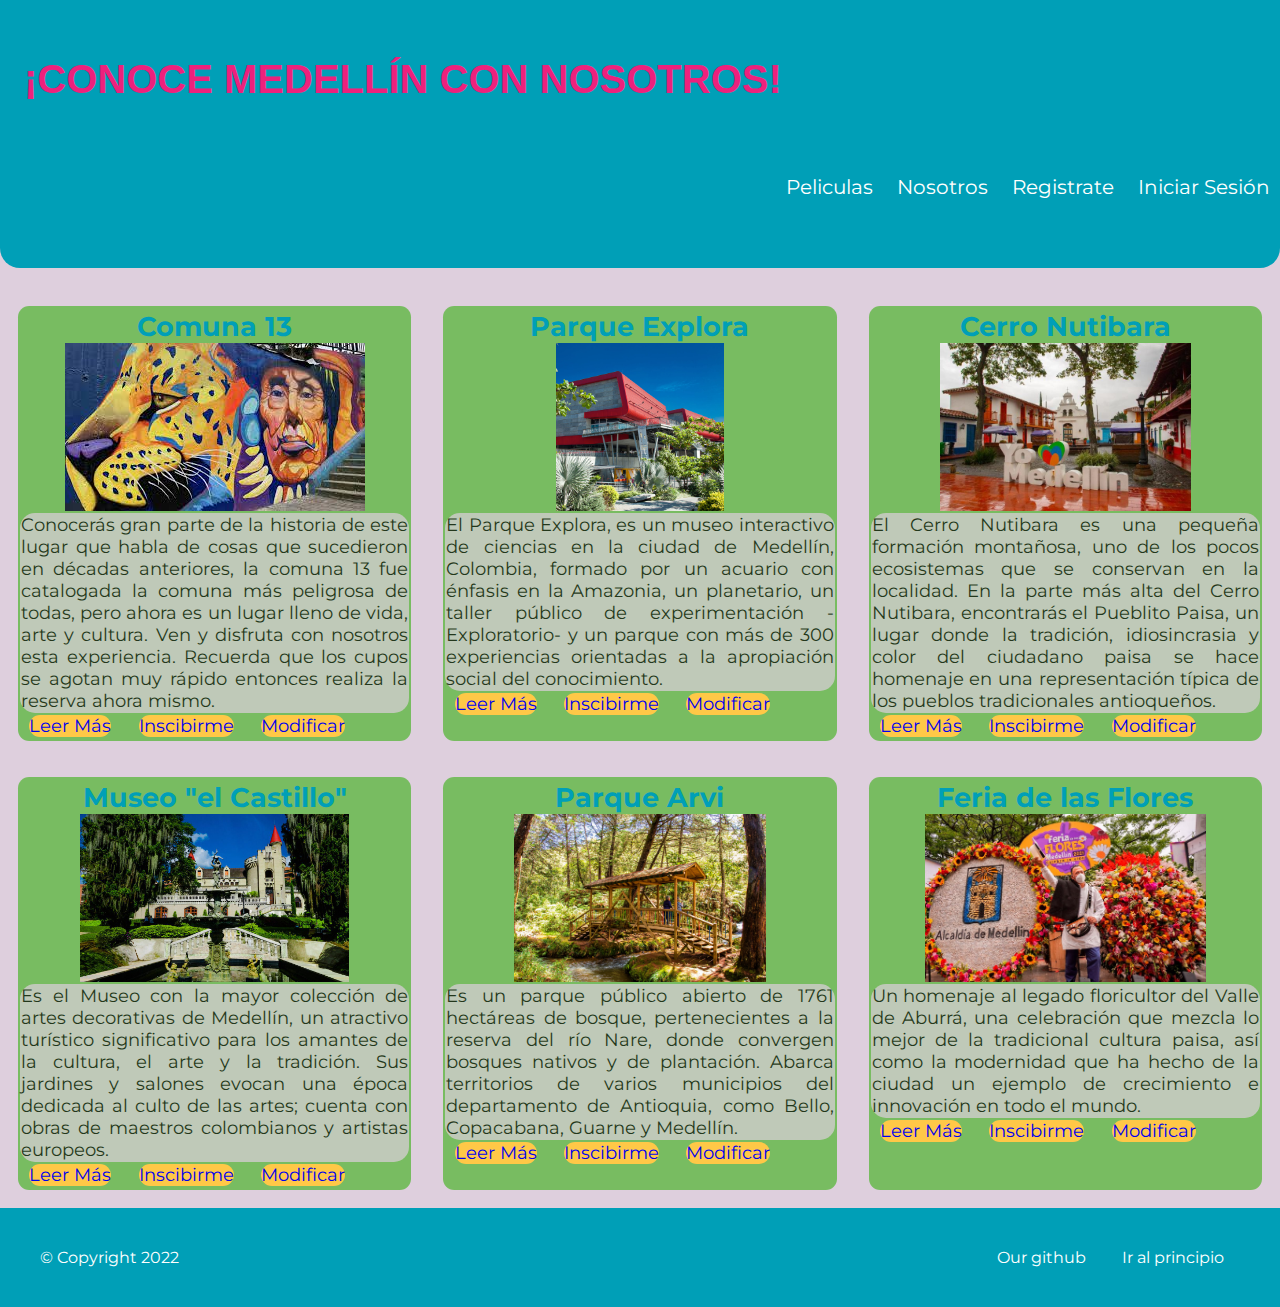
==== commit f8db459c: "add peliculas page" ====
--- a/index.html
+++ b/index.html
@@ -21,6 +21,7 @@
         <h1>¡CONOCE MEDELLÍN CON NOSOTROS!</h1>
       </div>
       <nav>
+        <a id="boton3" href="https://dishyma.github.io/moovie/" target="blank">Peliculas</a>
         <a id="boton3" href="nosotros.html" target="blank">Nosotros</a>
         <a id="boton1" href="registro.html" target="blank">Registrate </a>
         <a id="boton2" href="logIn.html" target="blank">Iniciar Sesión </a>
--- a/css/main.css
+++ b/css/main.css
@@ -1,7 +1,6 @@
 * {
   margin: 0;
   padding: 0;
-  box-sizing: boder-box;
 }
 html {
   font-family: "Montserrat", sans-serif;
@@ -11,16 +10,17 @@
 }
 header{
   background-color: #009fb7;
-  padding: 3rem;
+  padding: 1.5rem;
   line-height: 200px;
   margin-bottom: 20px;
 }
 header {
   background-color: #009fb7;
-  width: 100%;
+  width: auto;
   overflow: hidden;
   margin-bottom: 20px;
   border-radius: 0px 0px 20px 20px;
+  padding-right: 0%;
 }
 header .logo{
   color: #ed217c;
@@ -45,15 +45,13 @@
   transition: all 500ms ease;
 }
 header #boton2{
-  margin: 0 50px 0 10px;
+  margin: 0px;
 }
 header nav a:hover{
   background: #ffc847 ;
   border-radius: 50px;
 } 
-div .resp{
 
-}
 .seccion1 {
   width: fit-content;
   border: 5px;
@@ -101,6 +99,7 @@
   text-align: justify;
   opacity: 70%;
   border-radius: 15px;
+  max-width: 50vmax;
 }
 section h2{
   color: #009fb7;
